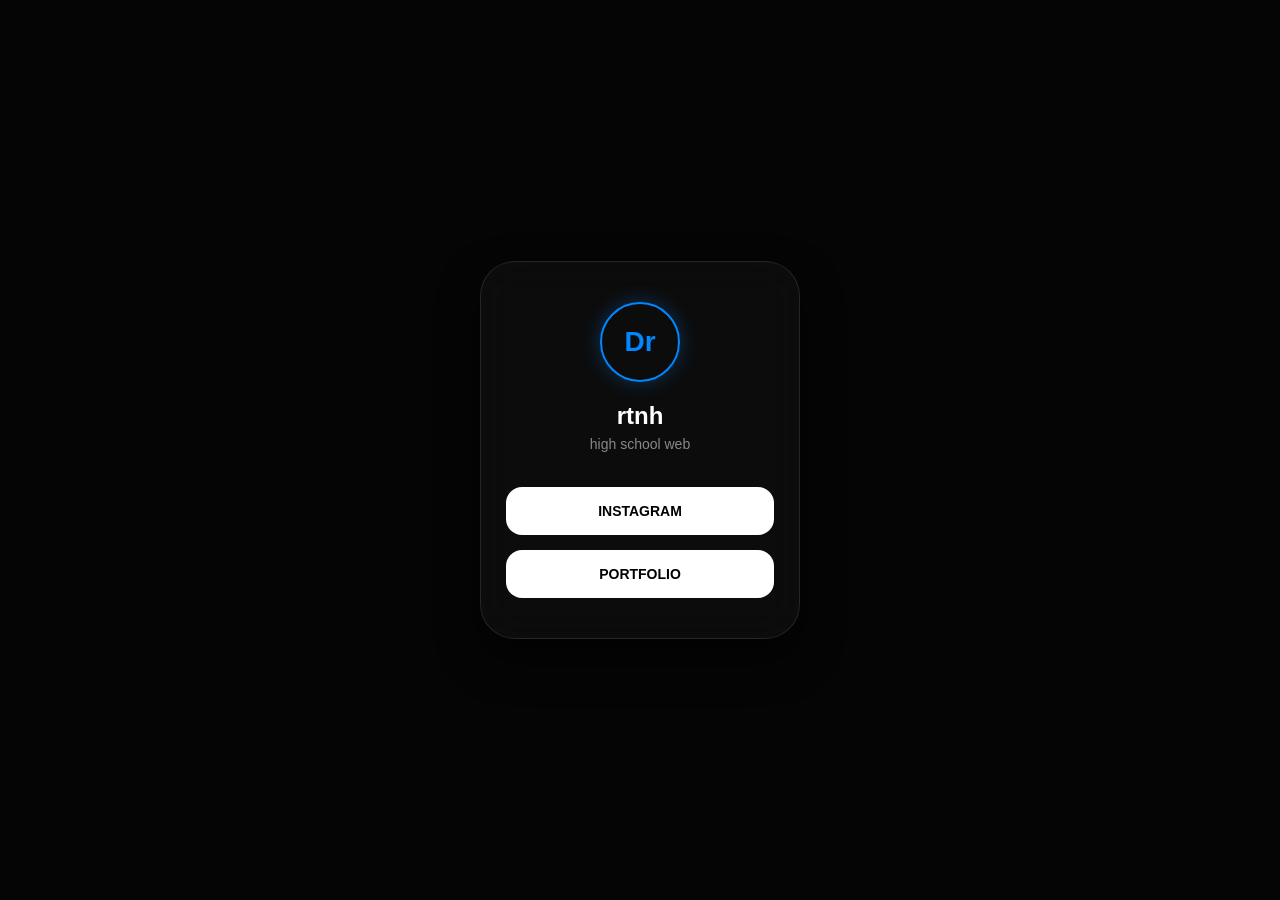
==== index.html @ 2effb09d "Add files via upload" ====
<!DOCTYPE html>
<html lang="id">
<head>
    <meta charset="UTF-8">
    <meta name="viewport" content="width=device-width, initial-scale=1.0, maximum-scale=1.0, user-scalable=no">
    <title>rtnh | Digital Profile</title>
    <style>
        :root {
            --accent-color: #0088ff; 
            --bg-dark: #050505;
            --glass-bg: rgba(255, 255, 255, 0.03);
        }

        * { 
            margin: 0; 
            padding: 0; 
            box-sizing: border-box; 
            -webkit-tap-highlight-color: transparent;
        }

        body {
            background-color: var(--bg-dark);
            font-family: -apple-system, BlinkMacSystemFont, "Segoe UI", Roboto, sans-serif;
            display: flex;
            justify-content: center;
            align-items: center;
            min-height: 100vh;
            color: white;
        }

        .profile-card {
            width: 85%;
            max-width: 320px;
            background: var(--glass-bg);
            backdrop-filter: blur(20px);
            -webkit-backdrop-filter: blur(20px);
            padding: 40px 25px;
            border-radius: 35px;
            border: 1px solid rgba(255, 255, 255, 0.1);
            text-align: center;
            box-shadow: 0 20px 40px rgba(0,0,0,0.6);
        }

        .avatar {
            width: 80px;
            height: 80px;
            border: 2px solid var(--accent-color);
            border-radius: 50%;
            margin: 0 auto 20px;
            display: flex;
            align-items: center;
            justify-content: center;
            font-size: 28px;
            font-weight: bold;
            color: var(--accent-color);
            box-shadow: 0 0 20px rgba(0, 136, 255, 0.3);
        }

        h1 { font-size: 24px; margin-bottom: 6px; }
        .bio { font-size: 14px; color: #888; margin-bottom: 35px; }

        /* BAGIAN TOMBOL (BUTTON) */
        .btn-container {
            display: flex;
            flex-direction: column;
            gap: 15px;
        }

        .btn {
            background: white;
            color: black;
            text-decoration: none;
            padding: 16px;
            border-radius: 16px;
            font-weight: 700;
            font-size: 14px;
            transition: 0.3s;
            display: block; /* Memastikan tombol memanjang */
        }

        .btn:active {
            transform: scale(0.94);
            background: var(--accent-color);
            color: white;
        }
    </style>
</head>
<body>

    <div class="profile-card">
        <div class="avatar">Dr</div>
        <h1>rtnh</h1>
        <p class="bio">high school web</p>

        <div class="btn-container">
            <a href="https://www.instagram.com/dimasonze?igsh=M253NzBocWN6cWF0&utm_source=qr" class="btn">INSTAGRAM</a>
            <a href="portfolio.html" class="btn">PORTFOLIO</a>
        </div>
    </div>

</body>
</html>
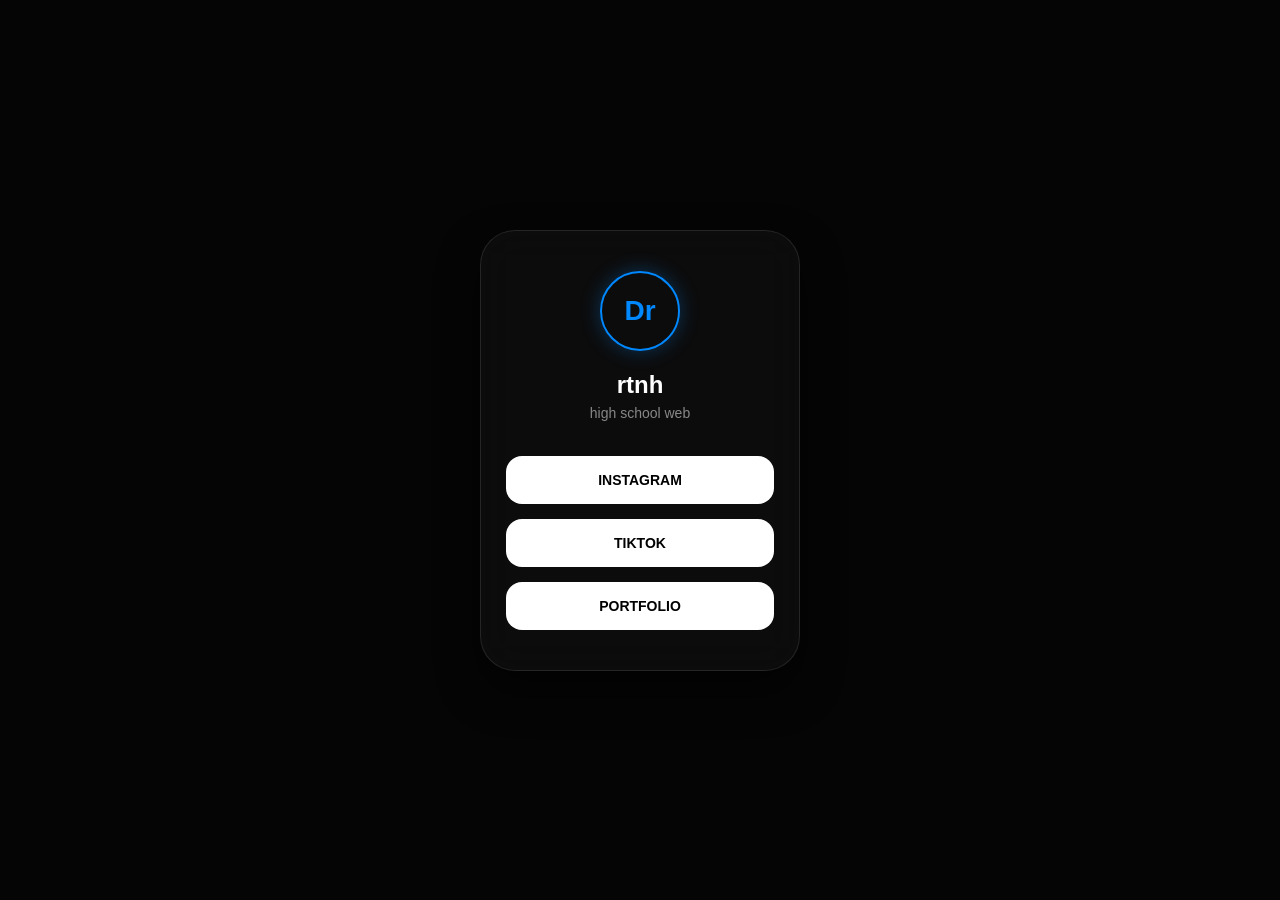
==== commit 7c14c005: "Update index.html" ====
--- a/index.html
+++ b/index.html
@@ -93,10 +93,11 @@
         <p class="bio">high school web</p>
 
         <div class="btn-container">
-            <a href="https://www.instagram.com/dimasonze?igsh=M253NzBocWN6cWF0&utm_source=qr" class="btn">INSTAGRAM</a>
-            <a href="portfolio.html" class="btn">PORTFOLIO</a>
-        </div>
-    </div>
+    <a href="https://www.instagram.com/dimasonze?igsh=M253NzBocWN6cWF0&utm_source=qr" class="btn">INSTAGRAM</a>
+    <a href="https://www.tiktok.com/@onzduty?_r=1&_t=ZS-94IJxbFwg6q" class="btn">TIKTOK</a>
+    <a href="portfolio.html" class="btn">PORTFOLIO</a>
+</div>
+
 
 </body>
 </html>
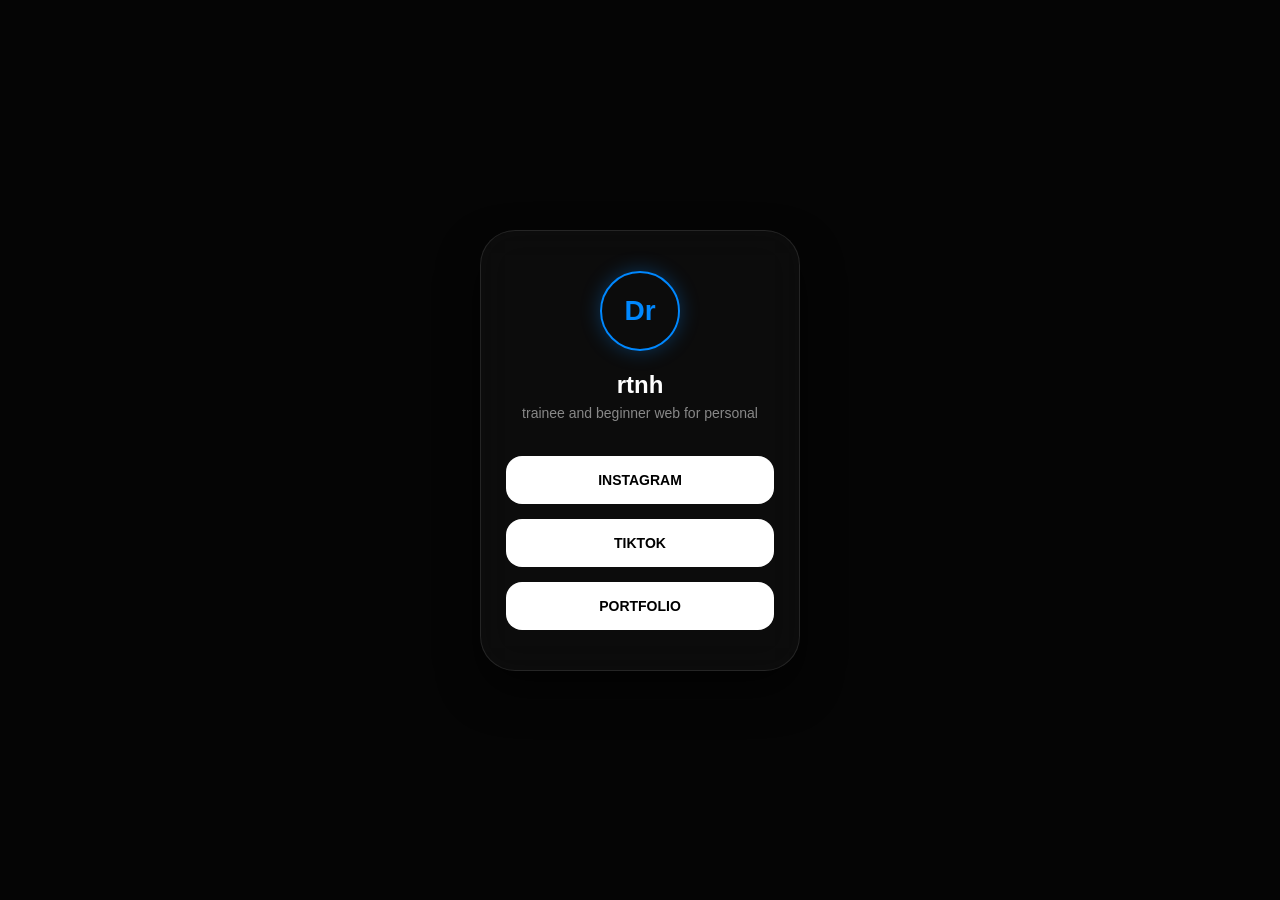
==== commit 01bc13cc: "Update index.html" ====
--- a/index.html
+++ b/index.html
@@ -90,7 +90,7 @@
     <div class="profile-card">
         <div class="avatar">Dr</div>
         <h1>rtnh</h1>
-        <p class="bio">high school web</p>
+        <p class="bio">trainee and beginner web for personal</p>
 
         <div class="btn-container">
     <a href="https://www.instagram.com/dimasonze?igsh=M253NzBocWN6cWF0&utm_source=qr" class="btn">INSTAGRAM</a>
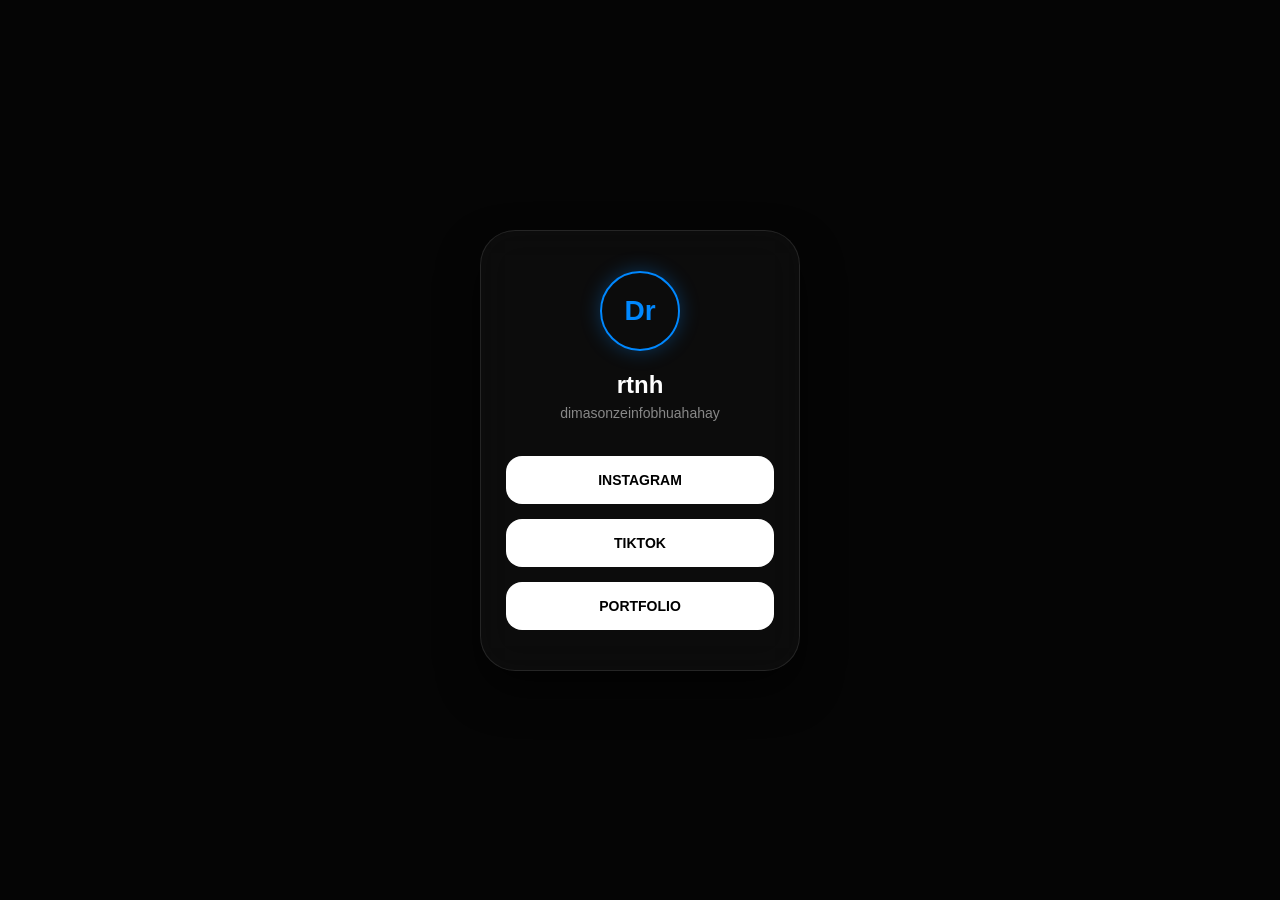
==== commit 44e70883: "Update index.html" ====
--- a/index.html
+++ b/index.html
@@ -90,7 +90,7 @@
     <div class="profile-card">
         <div class="avatar">Dr</div>
         <h1>rtnh</h1>
-        <p class="bio">trainee and beginner web for personal</p>
+        <p class="bio">dimasonzeinfobhuahahay</p>
 
         <div class="btn-container">
     <a href="https://www.instagram.com/dimasonze?igsh=M253NzBocWN6cWF0&utm_source=qr" class="btn">INSTAGRAM</a>
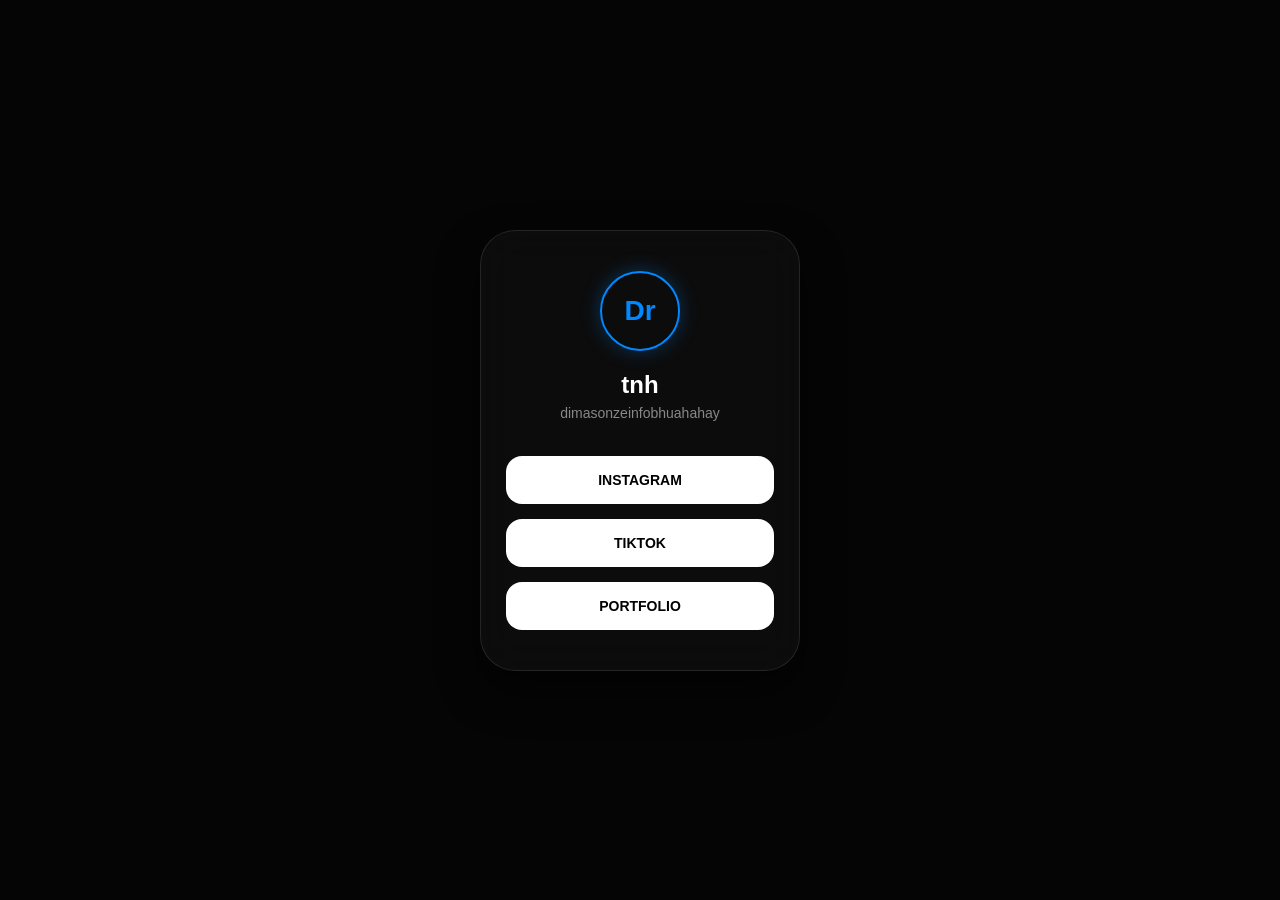
==== commit 8edc2971: "Update index.html" ====
--- a/index.html
+++ b/index.html
@@ -89,7 +89,7 @@
 
     <div class="profile-card">
         <div class="avatar">Dr</div>
-        <h1>rtnh</h1>
+        <h1>tnh</h1>
         <p class="bio">dimasonzeinfobhuahahay</p>
 
         <div class="btn-container">
